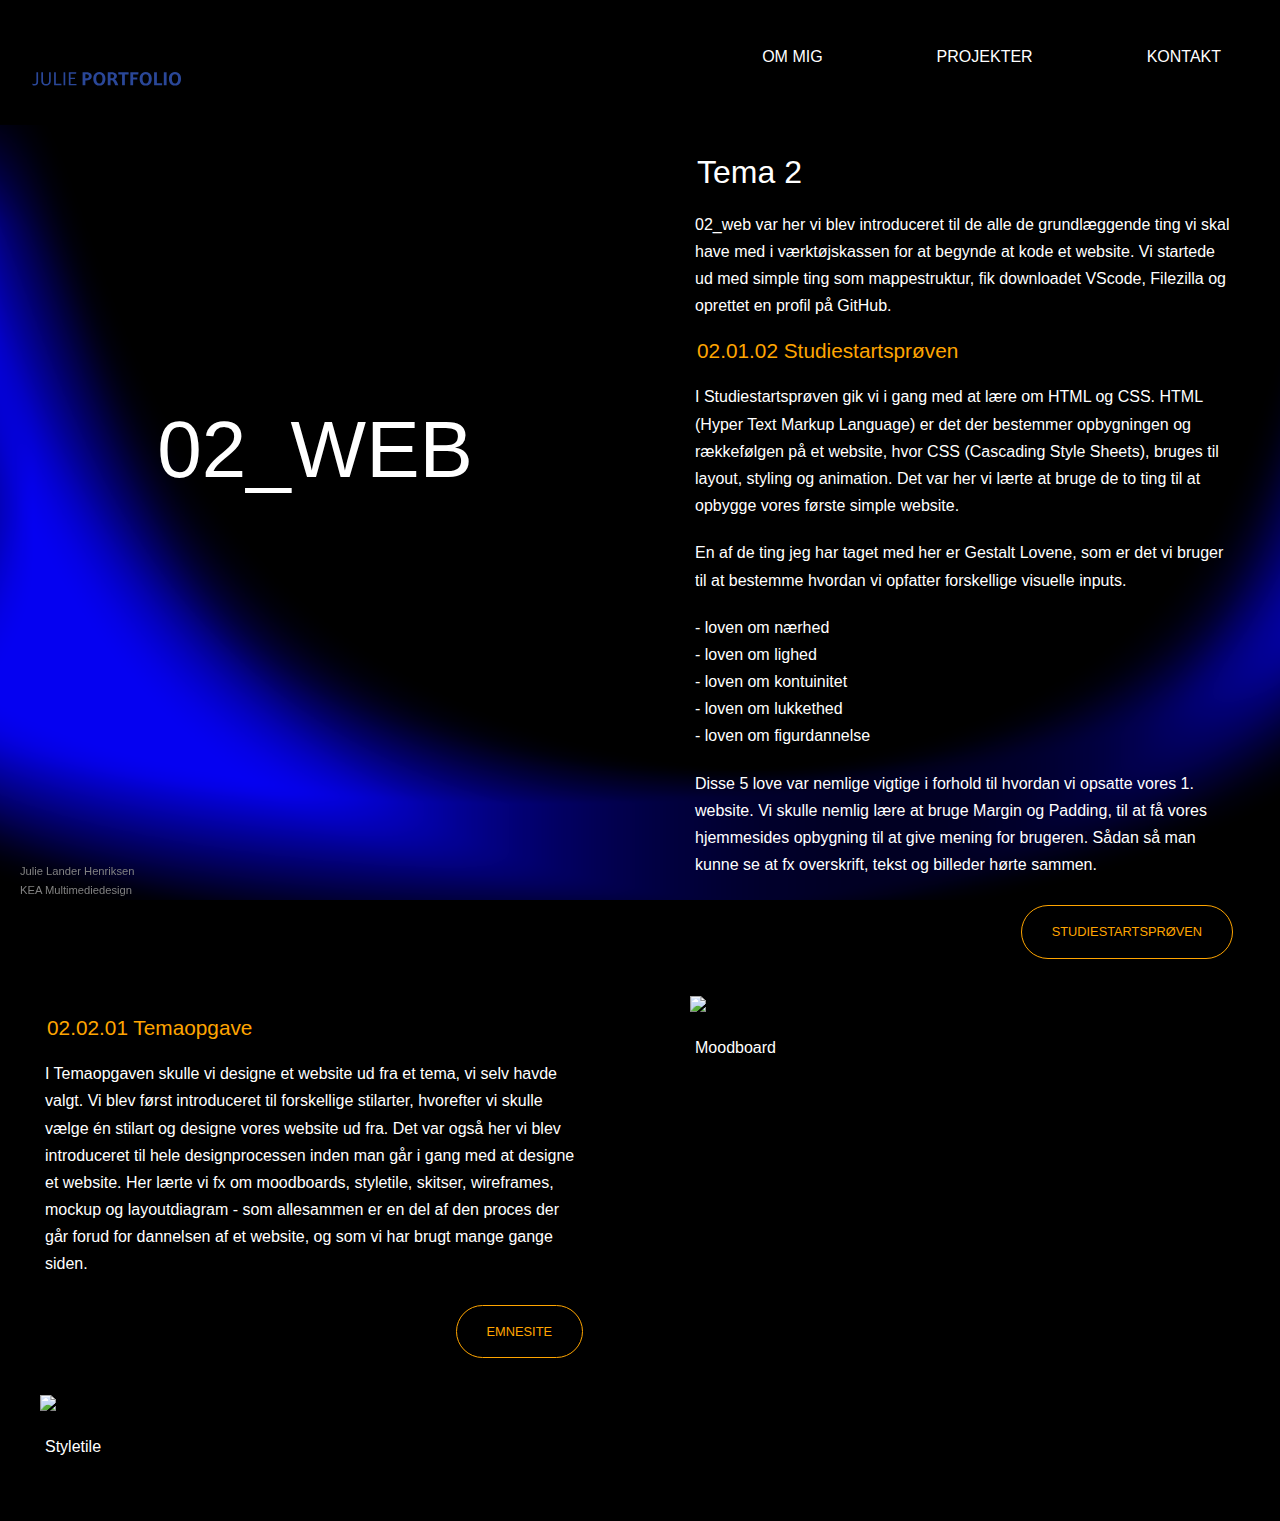
==== 02_web.html @ 2262f3bc "first commit" ====
<!DOCTYPE html>
<html lang="da">

<head>
    <meta charset="UTF-8">
    <meta http-equiv="X-UA-Compatible" content="IE=edge">
    <meta name="viewport" content="width=device-width, initial-scale=1.0">
    <title>WEB</title>
    <link rel="stylesheet" href="css/generel.css">
    <link rel="stylesheet" href="css/02_web.css">
</head>

<body class="baggrund_02">
    <header>
        <div>
            <a href="index.html"><img class="logo" src="img/logo.svg" alt="logo"></a>
        </div>
        <nav>
            <ul class="menu">
                <li><a href="om_mig.html">OM MIG</a></li>
                <li><a href="projekter.html">PROJEKTER</a></li>
                <li><a href="kontakt.html">KONTAKT</a></li>

            </ul>
            <div class="burger">
                <div class="line"></div>
                <div class="line"></div>
                <div class="line"></div>
            </div>
        </nav>
    </header>
    <main>
        <div class="grid_1-1">
            <div class="overskrift_02_web">
                <h1>02_WEB</h1>
            </div>
            <div>
                <h2>Tema 2</h2>
                <p>02_web var her vi blev introduceret til de alle de grundlæggende ting vi skal have med i
                    værktøjskassen for at begynde
                    at kode et website.
                    Vi startede ud med simple ting som mappestruktur, fik downloadet VScode, Filezilla og oprettet en
                    profil på GitHub.
                </p>
                <h3>02.01.02 Studiestartsprøven</h3>
                <p>I Studiestartsprøven gik vi i gang med at lære om HTML og CSS.
                    HTML (Hyper Text Markup Language) er det der bestemmer opbygningen og rækkefølgen på et website,
                    hvor CSS (Cascading
                    Style Sheets), bruges til layout, styling og animation.
                    Det var her vi lærte at bruge de to ting til at opbygge vores første simple website.
                </p>
                <p>En af de ting jeg har taget med her er Gestalt Lovene, som er det vi bruger til at bestemme hvordan
                    vi opfatter
                    forskellige visuelle inputs.</p>
                <p>
                    - loven om nærhed <br>
                    - loven om lighed <br>
                    - loven om kontuinitet <br>
                    - loven om lukkethed <br>
                    - loven om figurdannelse <br>
                </p>
                <p>Disse 5 love var nemlige vigtige i forhold til hvordan vi opsatte vores 1. website. Vi skulle nemlig
                    lære at bruge
                    Margin og Padding, til at få vores hjemmesides opbygning til at give mening for brugeren. Sådan så
                    man kunne se at fx
                    overskrift, tekst og billeder hørte sammen.</p>
                <div class="knap_o"> <a class="knap"
                        href="https://julielanderhenriksen.dk/kea/02_web/01_website/website/index.html">STUDIESTARTSPRØVEN</a>
                </div>

            </div>
        </div>
        <div class="grid_1-1">
            <div class="order">
                <img src="img/moodboard02.png" alt="moodboard02">
                <p>Moodboard</p>

            </div>
            <div>
                <h3>02.02.01 Temaopgave</h3>
                <p>I Temaopgaven skulle vi designe et website ud fra et tema, vi selv havde valgt. Vi blev først
                    introduceret til
                    forskellige stilarter, hvorefter vi skulle vælge én stilart og designe vores website ud fra.
                    Det var også her vi blev introduceret til hele designprocessen inden man går i gang med at designe
                    et website.
                    Her lærte vi fx om moodboards, styletile, skitser, wireframes, mockup og layoutdiagram - som
                    allesammen er en del af den
                    proces der går forud for dannelsen af et website, og som vi har brugt mange gange siden.
                </p>
                <div class="knap_o"> <a class="knap"
                        href="https://julielanderhenriksen.dk/kea/02_web/02_emnesite/index.html">EMNESITE</a></div>
                <img src="img/styletile02.png" alt="styletile02">
                <p>Styletile</p>
            </div>
        </div>
    </main>
    <footer>
        <div class="grid_footer">

            <p id="footer1"> Julie Lander Henriksen</p>


            <p id="footer2">KEA Multimediedesign</p>

        </div>
    </footer>
    <script src="menu.js"></script>
</body>

</html>
---- css/generel.css ----
/******************GENEREL STYLE CSS*******************/
* {
  margin: 0;
  padding: 0;
  box-sizing: border-box;
}
img {
  width: 100%;
  display: block;
  height: auto;
}
html,
body {
  height: 100%;
  margin: 0;
  padding: 0;
}
@media (min-width: 800px) {
  main {
    max-width: 1200px;
    margin: 0 auto;
  }
}
/******************BAGGRUND***********************/
body {
  background-color: black;
  z-index: -1;
}
.forside_baggrund {
  background-image: url("/img/baggrund_forside.png");
}
.om_mig_baggrund {
  background-image: url("/img/baggrund_om_mig.png");
}
.projekter_baggrund {
  background-image: url("/img/baggrund_projekter.png");
}
.baggrund_kontakt {
  background-image: url("/img/baggrund_kontakt.png");
}
.baggrund_02 {
  background-image: url("/img/baggrund_kontakt.png");
}
.baggrund_03 {
  background-image: url("/img/baggrund_projekter.png");
}
.baggrund_04 {
  background-image: url("/img/baggrund_om_mig.png");
}
.baggrund_05 {
  background-image: url("/img/baggrund_kontakt.png");
}
.baggrund_06 {
  background-image: url("/img/baggrund_kontakt.png");
}

.forside_baggrund,
.om_mig_baggrund,
.projekter_baggrund,
.baggrund_kontakt,
.baggrund_02,
.baggrund_03,
.baggrund_04,
.baggrund_05,
.baggrund_06 {
  background-repeat: no-repeat;
  background-size: cover;
  background-position: center;
  height: 100vh;
  width: 100%;
}

/******************FONT-FAMILY************************/
Darkmode DarkmodeOff Regular {
  font-family: "darkmode-off", sans-serif;
  font-weight: 400;
  font-style: normal;
}
Stolzl Thin {
  font-family: "stolzl", sans-serif;
  font-weight: 100;
  font-style: normal;
}
/********************LOGO******************************/
.logo {
  width: 150px;
  height: auto;
}
/*******************OVERSKIRFTER**************************/
h1 {
  font-family: "stolzl", sans-serif;
  font-weight: 300;
  font-style: normal;
  color: white;
  font-size: 4rem;
  margin: 20px 7px;
  text-align: center;
}
/*WEB*/
@media (min-width: 800px) {
  h1 {
    font-family: "stolzl", sans-serif;
    font-weight: 300;
    font-style: normal;
    color: white;
    font-size: 5rem;
    text-align: center;
  }
}
h2 {
  font-family: "darkmode-off", sans-serif;
  font-weight: 300;
  font-style: normal;
  color: white;
  font-size: 2rem;
  margin: 20px 7px;
}
/*WEB*/
@media (min-width: 800px) {
  h2 {
    font-family: "darkmode-off", sans-serif;
    font-weight: 300;
    font-style: normal;
    color: white;
    font-size: 2rem;
    margin: 20px 7px;
  }
}
h3 {
  font-family: "darkmode-off", sans-serif;
  font-weight: 400;
  font-style: normal;
  color: orange;
  font-size: 1.3rem;
  margin: 20px 7px;
}
/*WEB*/
@media (min-width: 800px) {
  h3 {
    font-family: "darkmode-off", sans-serif;
    font-weight: 400;
    font-style: normal;
    color: orange;
    font-size: 1.3rem;
    margin: 20px 7px;
  }
}
/*********************P******************************/
p {
  font-family: "darkmode-off", sans-serif;
  font-weight: 400;
  font-style: normal;
  color: white;
  font-size: 1rem;
  line-height: 1.7;
  margin: 15px 7px;
}
/*WEB*/
@media (min-width: 800px) {
  p {
    font-family: "darkmode-off", sans-serif;
    font-weight: 400;
    font-style: normal;
    color: white;
    font-size: 1rem;
    line-height: 1.7;
    margin: 20px 5px;
  }
}
a {
  font-family: "darkmode-off", sans-serif;
  font-weight: 400;
  font-style: normal;
  color: white;
  font-size: 1rem;
  line-height: 1.7;
  margin: 7px 7px;
}
/*WEB*/
@media (min-width: 800px) {
  a {
    font-family: "darkmode-off", sans-serif;
    font-weight: 400;
    font-style: normal;
    color: white;
    font-size: 1rem;
    line-height: 1.7;
  }
}
/**********************FOOTER***********************/
footer {
  padding: 20px;
}
.grid_footer {
  position: fixed;
  bottom: 0;
  width: 100%;
}
#footer1 {
  font-size: 0.7rem;
  padding: 0;
  margin: 0;
  color: grey;
}
#footer2 {
  font-size: 0.7rem;
  padding: 0;
  margin: 0;
  color: grey;
}
/*********************HEADER**********************/
header {
  display: flex;
  justify-content: space-between;
  align-items: center;
  padding: 20px;
}

nav {
  display: flex;
  align-items: center;
}

.menu {
  display: flex;
  list-style: none;
  margin: 0;
  padding: 0;
}

.menu li {
  margin-right: 20px;
}

.menu li:last-child {
  margin-right: 0;
}

.menu a {
  display: block;
  padding: 20px;
  text-decoration: none;
  transition: color 0.3s;
}

.menu a:hover {
  color: blue;
}

.burger {
  width: 30px;
  height: 20px;
  cursor: pointer;
}

.burger .line {
  width: 100%;
  height: 2px;
  background-color: white;
  margin-bottom: 5px;
}
.burger {
  display: none;
}

li a {
  text-decoration: none;
  color: white;
  font-family: "stolzl", sans-serif;
  font-weight: 300;
  font-size: 1rem;
  padding: 10px 9px 10px 9px;
}
a:hover {
  text-decoration: underline;
}
@media screen and (max-width: 800px) {
  .menu {
    display: none;
  }
  .burger {
    display: block;
  }
  .burger.active .line:nth-child(1) {
    transform: rotate(45deg) translate(5px, 5px);
  }

  .burger.active .line:nth-child(2) {
    opacity: 0;
  }

  .burger.active .line:nth-child(3) {
    transform: rotate(-45deg) translate(5px, -5px);
  }

  nav.active .menu {
    display: block;
    position: absolute;
    top: 120px;
    left: 0;
    width: 150%;
    z-index: 1;
    background-color: black;
  }

  nav.active .menu li {
    margin: 1px 1px;
  }

  nav.active .menu a {
    font-size: 24px;
  }
}
@media (min-width: 800px) {
  header {
    top: 0;
    padding: 1rem 2rem;
    display: flex;
    justify-content: space-between;
    align-items: baseline;
  }

  header nav ul {
    display: flex;
    justify-content: space-between;
    list-style: none;
    margin: 0;
    padding: 0;
    gap: 40px;
    overflow-x: none;
  }
  li a {
    text-decoration: none;
    color: white;
    font-family: "stolzl", sans-serif;
    font-weight: 300;
    font-style: normal;
    font-size: 1rem;
  }
  a:hover {
    text-decoration: underline;
  }

  /***************BUTTON*********************/
  .knap {
    padding: 15px 30px;
    border-radius: 50px;
    border-style: solid;
    border-width: 1px;
    border-color: orange;
    text-decoration: none;
    color: orange;
    cursor: pointer;
    font-family: "stolzl", sans-serif;
    font-weight: 100;
    font-size: 0.8rem;
    transform: scale(1);
    transition: transform 0.3s;
  }

  .knap:hover {
    transform: scale(1.3);
  }

  .knap:hover,
  .knap:focus {
    animation: none;
  }

  @keyframes zoom-out {
    from {
      transform: scale(1.1);
    }
    to {
      transform: scale(1);
    }
  }
}
---- css/02_web.css ----
/*************LAYOUT WEB*****************/
@media (min-width: 800px) {
  .grid_1-1 {
    display: grid;
    grid-template-columns: 1fr 1fr;
    gap: 100px;
  }
  .overskrift_02_web {
    margin-top: 250px;
  }
  .order {
    order: 1;
  }
}
.knap_o {
  height: auto;
  width: 100%;
  display: flex;
  justify-content: right;
  margin-top: 1px;
  margin-bottom: 30px;
}
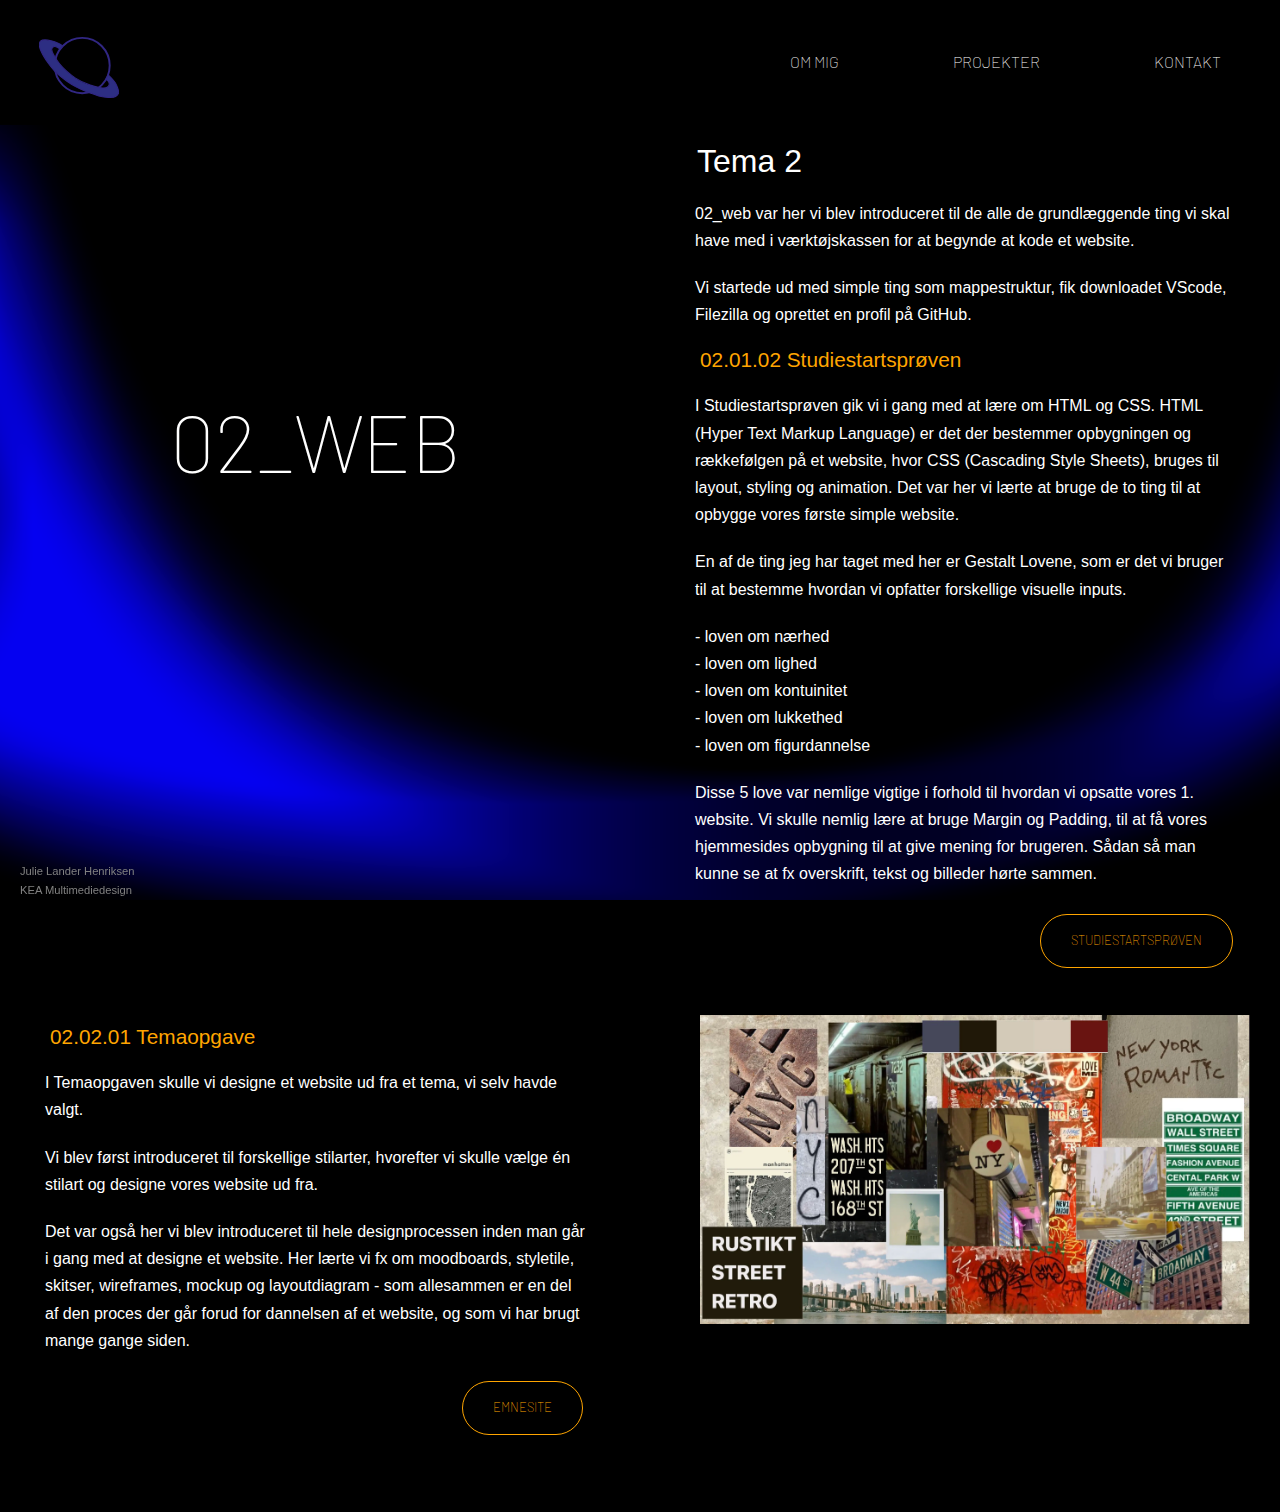
==== commit 639306d8: "andringer" ====
--- a/02_web.html
+++ b/02_web.html
@@ -2,18 +2,24 @@
 <html lang="da">
 
 <head>
+    <link rel="icon" type="image/png" sizes="16x16" href="/favicons/favicon-16x16.png">
+    <meta name="msapplication-TileColor" content="#ffffff">
+    <meta name="theme-color" content="#ffffff">
     <meta charset="UTF-8">
     <meta http-equiv="X-UA-Compatible" content="IE=edge">
     <meta name="viewport" content="width=device-width, initial-scale=1.0">
     <title>WEB</title>
     <link rel="stylesheet" href="css/generel.css">
     <link rel="stylesheet" href="css/02_web.css">
+    <link rel="preconnect" href="https://fonts.googleapis.com">
+    <link rel="preconnect" href="https://fonts.gstatic.com" crossorigin>
+    <link href="https://fonts.googleapis.com/css2?family=Barlow:wght@100;200;300;400;500&display=swap" rel="stylesheet">
 </head>
 
 <body class="baggrund_02">
     <header>
         <div>
-            <a href="index.html"><img class="logo" src="img/logo.svg" alt="logo"></a>
+            <a href="index.html"><img id="logo" src="img/logo4.svg" alt="logo"></a>
         </div>
         <nav>
             <ul class="menu">
@@ -38,8 +44,8 @@
                 <h2>Tema 2</h2>
                 <p>02_web var her vi blev introduceret til de alle de grundlæggende ting vi skal have med i
                     værktøjskassen for at begynde
-                    at kode et website.
-                    Vi startede ud med simple ting som mappestruktur, fik downloadet VScode, Filezilla og oprettet en
+                    at kode et website. </p>
+                <p> Vi startede ud med simple ting som mappestruktur, fik downloadet VScode, Filezilla og oprettet en
                     profil på GitHub.
                 </p>
                 <h3>02.01.02 Studiestartsprøven</h3>
@@ -72,16 +78,15 @@
         </div>
         <div class="grid_1-1">
             <div class="order">
-                <img src="img/moodboard02.png" alt="moodboard02">
-                <p>Moodboard</p>
-
+                <img id="myImage" src="img/moodboard02.webp" alt="moodboard02">
             </div>
             <div>
                 <h3>02.02.01 Temaopgave</h3>
-                <p>I Temaopgaven skulle vi designe et website ud fra et tema, vi selv havde valgt. Vi blev først
+                <p>I Temaopgaven skulle vi designe et website ud fra et tema, vi selv havde valgt. </p>
+                <p>Vi blev først
                     introduceret til
-                    forskellige stilarter, hvorefter vi skulle vælge én stilart og designe vores website ud fra.
-                    Det var også her vi blev introduceret til hele designprocessen inden man går i gang med at designe
+                    forskellige stilarter, hvorefter vi skulle vælge én stilart og designe vores website ud fra.</p>
+                <p> Det var også her vi blev introduceret til hele designprocessen inden man går i gang med at designe
                     et website.
                     Her lærte vi fx om moodboards, styletile, skitser, wireframes, mockup og layoutdiagram - som
                     allesammen er en del af den
@@ -89,8 +94,7 @@
                 </p>
                 <div class="knap_o"> <a class="knap"
                         href="https://julielanderhenriksen.dk/kea/02_web/02_emnesite/index.html">EMNESITE</a></div>
-                <img src="img/styletile02.png" alt="styletile02">
-                <p>Styletile</p>
+
             </div>
         </div>
     </main>
@@ -105,6 +109,7 @@
         </div>
     </footer>
     <script src="menu.js"></script>
+    <script src="javascript.js"></script>
 </body>
 
 </html>--- a/css/generel.css
+++ b/css/generel.css
@@ -8,6 +8,7 @@
   width: 100%;
   display: block;
   height: auto;
+  margin: 10px;
 }
 html,
 body {
@@ -70,26 +71,19 @@
   width: 100%;
 }
 
-/******************FONT-FAMILY************************/
-Darkmode DarkmodeOff Regular {
-  font-family: "darkmode-off", sans-serif;
-  font-weight: 400;
-  font-style: normal;
-}
-Stolzl Thin {
-  font-family: "stolzl", sans-serif;
-  font-weight: 100;
-  font-style: normal;
-}
 /********************LOGO******************************/
-.logo {
-  width: 150px;
+#logo {
+  width: 50px;
   height: auto;
+  align-self: center;
+  display: inline;
+  margin: 0;
+  padding-top: 20px;
 }
 /*******************OVERSKIRFTER**************************/
 h1 {
-  font-family: "stolzl", sans-serif;
-  font-weight: 300;
+  font-family: "Barlow", sans-serif;
+  font-weight: 100;
   font-style: normal;
   color: white;
   font-size: 4rem;
@@ -99,8 +93,8 @@
 /*WEB*/
 @media (min-width: 800px) {
   h1 {
-    font-family: "stolzl", sans-serif;
-    font-weight: 300;
+    font-family: "Barlow", sans-serif;
+    font-weight: 100;
     font-style: normal;
     color: white;
     font-size: 5rem;
@@ -108,7 +102,7 @@
   }
 }
 h2 {
-  font-family: "darkmode-off", sans-serif;
+  font-family: Arial, Helvetica, sans-serif;
   font-weight: 300;
   font-style: normal;
   color: white;
@@ -118,7 +112,7 @@
 /*WEB*/
 @media (min-width: 800px) {
   h2 {
-    font-family: "darkmode-off", sans-serif;
+    font-family: Arial, Helvetica, sans-serif;
     font-weight: 300;
     font-style: normal;
     color: white;
@@ -127,38 +121,38 @@
   }
 }
 h3 {
-  font-family: "darkmode-off", sans-serif;
+  font-family: Arial, Helvetica, sans-serif;
   font-weight: 400;
   font-style: normal;
   color: orange;
   font-size: 1.3rem;
-  margin: 20px 7px;
+  margin: 20px 10px;
 }
 /*WEB*/
 @media (min-width: 800px) {
   h3 {
-    font-family: "darkmode-off", sans-serif;
+    font-family: Arial, Helvetica, sans-serif;
     font-weight: 400;
     font-style: normal;
     color: orange;
     font-size: 1.3rem;
-    margin: 20px 7px;
+    margin: 20px 10px;
   }
 }
 /*********************P******************************/
 p {
-  font-family: "darkmode-off", sans-serif;
+  font-family: Arial, Helvetica, sans-serif;
   font-weight: 400;
   font-style: normal;
   color: white;
   font-size: 1rem;
   line-height: 1.7;
-  margin: 15px 7px;
+  margin: 15px 10px;
 }
 /*WEB*/
 @media (min-width: 800px) {
   p {
-    font-family: "darkmode-off", sans-serif;
+    font-family: Arial, Helvetica, sans-serif;
     font-weight: 400;
     font-style: normal;
     color: white;
@@ -168,7 +162,7 @@
   }
 }
 a {
-  font-family: "darkmode-off", sans-serif;
+  font-family: Arial, Helvetica, sans-serif;
   font-weight: 400;
   font-style: normal;
   color: white;
@@ -179,7 +173,7 @@
 /*WEB*/
 @media (min-width: 800px) {
   a {
-    font-family: "darkmode-off", sans-serif;
+    font-family: Arial, Helvetica, sans-serif;
     font-weight: 400;
     font-style: normal;
     color: white;
@@ -244,7 +238,8 @@
 }
 
 .menu a:hover {
-  color: blue;
+  color: orange;
+  text-shadow: orange 6px 6px 10px;
 }
 
 .burger {
@@ -266,8 +261,8 @@
 li a {
   text-decoration: none;
   color: white;
-  font-family: "stolzl", sans-serif;
-  font-weight: 300;
+  font-family: "Barlow", sans-serif;
+  font-weight: 100;
   font-size: 1rem;
   padding: 10px 9px 10px 9px;
 }
@@ -316,8 +311,16 @@
     top: 0;
     padding: 1rem 2rem;
     display: flex;
+    align-items: center;
     justify-content: space-between;
-    align-items: baseline;
+  }
+  #logo {
+    width: 80px;
+    height: auto;
+    align-self: center;
+    display: inline;
+    margin: 0;
+    padding-top: 20px;
   }
 
   header nav ul {
@@ -332,47 +335,69 @@
   li a {
     text-decoration: none;
     color: white;
-    font-family: "stolzl", sans-serif;
-    font-weight: 300;
+    font-family: "Barlow", sans-serif;
+    font-weight: 100;
     font-style: normal;
     font-size: 1rem;
   }
   a:hover {
     text-decoration: underline;
   }
-
-  /***************BUTTON*********************/
-  .knap {
-    padding: 15px 30px;
-    border-radius: 50px;
-    border-style: solid;
-    border-width: 1px;
-    border-color: orange;
-    text-decoration: none;
-    color: orange;
-    cursor: pointer;
-    font-family: "stolzl", sans-serif;
-    font-weight: 100;
-    font-size: 0.8rem;
+}
+/***************BUTTON*********************/
+.knap {
+  padding: 15px 30px;
+  border-radius: 50px;
+  border-style: solid;
+  border-width: 1px;
+  border-color: orange;
+  text-decoration: none;
+  color: orange;
+  cursor: pointer;
+  font-family: "Barlow", sans-serif;
+  font-weight: 100;
+  font-size: 0.8rem;
+  transform: scale(1);
+  transition: transform 0.3s;
+}
+
+.knap:hover {
+  transform: scale(1.3);
+}
+
+.knap:hover,
+.knap:focus {
+  animation: none;
+}
+
+/*******************ANIMATION****************/
+@keyframes zoom-out {
+  from {
+    transform: scale(1.1);
+  }
+  to {
     transform: scale(1);
-    transition: transform 0.3s;
-  }
-
-  .knap:hover {
-    transform: scale(1.3);
-  }
-
-  .knap:hover,
-  .knap:focus {
-    animation: none;
-  }
-
-  @keyframes zoom-out {
-    from {
-      transform: scale(1.1);
-    }
-    to {
-      transform: scale(1);
-    }
-  }
-}
+  }
+}
+.bouncing {
+  animation-name: bouncing_kf;
+  animation-duration: 1.5s;
+  animation-direction: alternate;
+  animation-iteration-count: infinite;
+  animation-timing-function: linear;
+}
+
+@keyframes bouncing_kf {
+  from {
+    translate: 0 -5%;
+  }
+  to {
+    translate: 0 10%;
+  }
+}
+#myImage {
+  transition: transform 0.3s;
+}
+.zoomed {
+  transform: scale(1.1);
+}
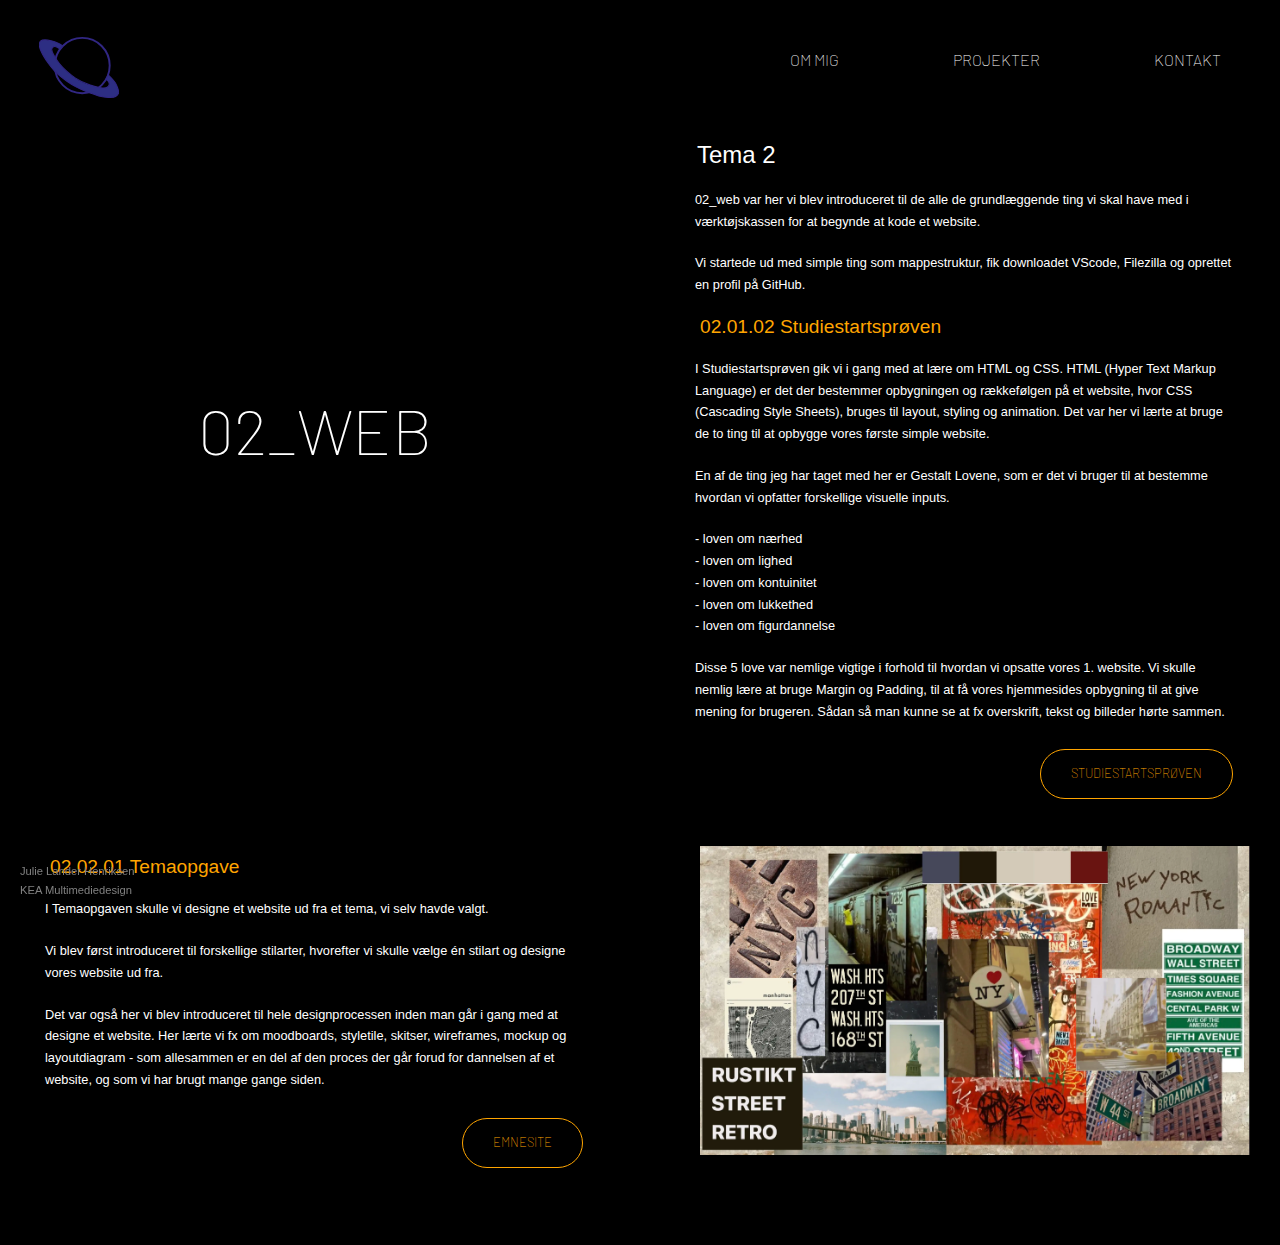
==== commit 9dffc5a9: "sidste andringer" ====
--- a/02_web.html
+++ b/02_web.html
@@ -9,6 +9,7 @@
     <meta http-equiv="X-UA-Compatible" content="IE=edge">
     <meta name="viewport" content="width=device-width, initial-scale=1.0">
     <title>WEB</title>
+    <meta name="robots" content="noindex">
     <link rel="stylesheet" href="css/generel.css">
     <link rel="stylesheet" href="css/02_web.css">
     <link rel="preconnect" href="https://fonts.googleapis.com">
--- a/css/generel.css
+++ b/css/generel.css
@@ -1,4 +1,3 @@
-/******************GENEREL STYLE CSS*******************/
 * {
   margin: 0;
   padding: 0;
@@ -23,54 +22,84 @@
   }
 }
 /******************BAGGRUND***********************/
+
+.forside_baggrund {
+  background-image: url("baggrund_forside.png");
+  background-repeat: no-repeat;
+  background-size: cover;
+  background-position: center;
+  height: 100vh;
+  width: 100%;
+}
+.om_mig_baggrund {
+  background-image: url("baggrund_om_mig.png");
+  background-repeat: no-repeat;
+  background-size: cover;
+  background-position: center;
+  height: 100vh;
+  width: 100%;
+}
+.projekter_baggrund {
+  background-image: url("baggrund_projekter.png");
+  background-repeat: no-repeat;
+  background-size: cover;
+  background-position: center;
+  height: 100vh;
+  width: 100%;
+}
+.baggrund_kontakt {
+  background-image: url("baggrund_kontakt.png");
+  background-repeat: no-repeat;
+  background-size: cover;
+  background-position: center;
+  height: 100vh;
+  width: 100%;
+}
+.baggrund_02 {
+  background-image: url("baggrund_kontakt.png");
+  background-repeat: no-repeat;
+  background-size: cover;
+  background-position: center;
+  height: 100vh;
+  width: 100%;
+}
+.baggrund_03 {
+  background-image: url("baggrund_projekter.png");
+  background-repeat: no-repeat;
+  background-size: cover;
+  background-position: center;
+  height: 100vh;
+  width: 100%;
+}
+.baggrund_04 {
+  background-image: url("baggrund_om_mig.png");
+  background-repeat: no-repeat;
+  background-size: cover;
+  background-position: center;
+  height: 100vh;
+  width: 100%;
+}
+.baggrund_05 {
+  background-image: url("/img/baggrund_kontakt.png");
+  background-repeat: no-repeat;
+  background-size: cover;
+  background-position: center;
+  height: 100vh;
+  width: 100%;
+}
+.baggrund_06 {
+  background-image: url("/img/baggrund_kontakt.png");
+  background-repeat: no-repeat;
+  background-size: cover;
+  background-position: center;
+  height: 100vh;
+  width: 100%;
+}
+
 body {
   background-color: black;
-  z-index: -1;
-}
-.forside_baggrund {
-  background-image: url("/img/baggrund_forside.png");
-}
-.om_mig_baggrund {
-  background-image: url("/img/baggrund_om_mig.png");
-}
-.projekter_baggrund {
-  background-image: url("/img/baggrund_projekter.png");
-}
-.baggrund_kontakt {
-  background-image: url("/img/baggrund_kontakt.png");
-}
-.baggrund_02 {
-  background-image: url("/img/baggrund_kontakt.png");
-}
-.baggrund_03 {
-  background-image: url("/img/baggrund_projekter.png");
-}
-.baggrund_04 {
-  background-image: url("/img/baggrund_om_mig.png");
-}
-.baggrund_05 {
-  background-image: url("/img/baggrund_kontakt.png");
-}
-.baggrund_06 {
-  background-image: url("/img/baggrund_kontakt.png");
-}
-
-.forside_baggrund,
-.om_mig_baggrund,
-.projekter_baggrund,
-.baggrund_kontakt,
-.baggrund_02,
-.baggrund_03,
-.baggrund_04,
-.baggrund_05,
-.baggrund_06 {
-  background-repeat: no-repeat;
-  background-size: cover;
-  background-position: center;
-  height: 100vh;
-  width: 100%;
-}
-
+  z-index: -100;
+}
 /********************LOGO******************************/
 #logo {
   width: 50px;
@@ -86,7 +115,7 @@
   font-weight: 100;
   font-style: normal;
   color: white;
-  font-size: 4rem;
+  font-size: 3rem;
   margin: 20px 7px;
   text-align: center;
 }
@@ -97,7 +126,7 @@
     font-weight: 100;
     font-style: normal;
     color: white;
-    font-size: 5rem;
+    font-size: 4rem;
     text-align: center;
   }
 }
@@ -106,7 +135,7 @@
   font-weight: 300;
   font-style: normal;
   color: white;
-  font-size: 2rem;
+  font-size: 1.5rem;
   margin: 20px 7px;
 }
 /*WEB*/
@@ -116,7 +145,7 @@
     font-weight: 300;
     font-style: normal;
     color: white;
-    font-size: 2rem;
+    font-size: 1.5rem;
     margin: 20px 7px;
   }
 }
@@ -125,7 +154,7 @@
   font-weight: 400;
   font-style: normal;
   color: orange;
-  font-size: 1.3rem;
+  font-size: 1.2rem;
   margin: 20px 10px;
 }
 /*WEB*/
@@ -135,7 +164,7 @@
     font-weight: 400;
     font-style: normal;
     color: orange;
-    font-size: 1.3rem;
+    font-size: 1.2rem;
     margin: 20px 10px;
   }
 }
@@ -145,7 +174,7 @@
   font-weight: 400;
   font-style: normal;
   color: white;
-  font-size: 1rem;
+  font-size: 0.8rem;
   line-height: 1.7;
   margin: 15px 10px;
 }
@@ -156,7 +185,7 @@
     font-weight: 400;
     font-style: normal;
     color: white;
-    font-size: 1rem;
+    font-size: 0.8rem;
     line-height: 1.7;
     margin: 20px 5px;
   }
@@ -167,7 +196,7 @@
   font-style: normal;
   color: white;
   font-size: 1rem;
-  line-height: 1.7;
+  line-height: 1.9;
   margin: 7px 7px;
 }
 /*WEB*/
@@ -178,7 +207,7 @@
     font-style: normal;
     color: white;
     font-size: 1rem;
-    line-height: 1.7;
+    line-height: 1.4;
   }
 }
 /**********************FOOTER***********************/
